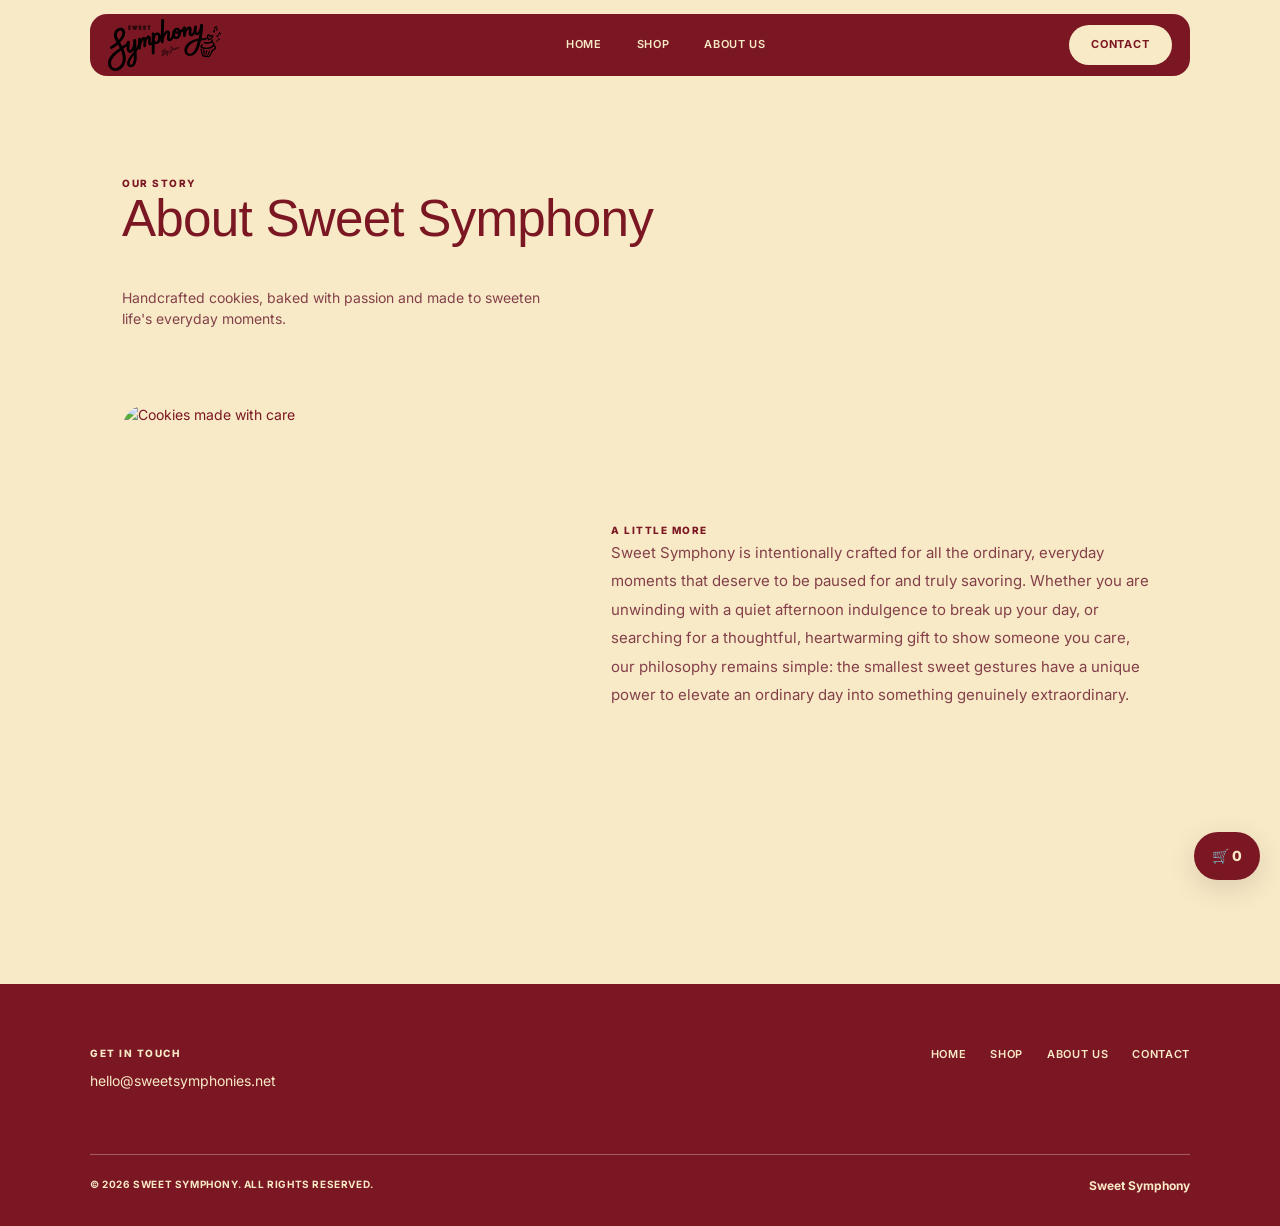
==== about.html @ a996b4df "Add files via upload" ====
<!doctype html><html lang="en"><head><meta charset="utf-8"><meta name="viewport" content="width=device-width,initial-scale=1"><meta name="theme-color" content="#7B1723"><title>About Us | Sweet Symphony v0.8</title><link rel="stylesheet" href="styles.css"></head><body><header class="nav-shell wrap"><nav class="nav" aria-label="Main navigation"><a class="brand" href="index.html" aria-label="Sweet Symphony home"><img src="assets/logo.svg" alt="Sweet Symphony logo"></a><button class="mobile-toggle" aria-label="Toggle menu" aria-expanded="false">☰</button><div class="nav-links"><a href="index.html">HOME</a><a href="shop.html">SHOP</a><a href="about.html">ABOUT US</a></div><a class="nav-contact" href="contact.html">CONTACT</a></nav></header><main><div class="about-container"><div class="intro"><div class="eyebrow">OUR STORY</div><h2>About Sweet Symphony</h2><p>Handcrafted cookies, baked with passion and made to sweeten life's everyday moments.</p></div><section class="about-content"><img src="https://images.unsplash.com/photo-1499636136210-6f4ee915583e?w=900&q=85" alt="Cookies made with care"><div><div class="eyebrow">A LITTLE MORE</div><p>Sweet Symphony is intentionally crafted for all the ordinary, everyday moments that deserve to be paused for and truly savoring. Whether you are unwinding with a quiet afternoon indulgence to break up your day, or searching for a thoughtful, heartwarming gift to show someone you care, our philosophy remains simple: the smallest sweet gestures have a unique power to elevate an ordinary day into something genuinely extraordinary.</p></div></section></div></main><footer class="footer"><div class="wrap"><div class="footer-main"><div><div class="eyebrow">GET IN TOUCH</div><p><a href="mailto:hello@sweetsymphonies.net">hello@sweetsymphonies.net</a></p></div><div class="footer-links"><a href="index.html">HOME</a><a href="shop.html">SHOP</a><a href="about.html">ABOUT US</a><a href="contact.html">CONTACT</a></div></div><div class="footer-bottom"><span>© 2026 SWEET SYMPHONY. ALL RIGHTS RESERVED.</span><span class="footer-social" aria-label="Social media">Sweet Symphony</span></div></div></footer><button class="cart-fab" onclick="openCart()" aria-label="Open shopping cart">🛒 <span class="cart-count">0</span></button><div class="overlay" id="overlay" role="presentation"><section class="dialog" role="dialog" aria-modal="true" aria-label="Product and cart details"><button class="close" onclick="closeModal()" aria-label="Close dialog">×</button><div id="modal-content"></div></section></div><script type="module" src="app.js"></script></body></html>
---- styles.css ----
@import url('https://fonts.googleapis.com/css2?family=Inter:wght@400;500;600;700;800&display=swap');
:root{--cream:#f9ebc7;--wine:#7c1725;--wine2:#901f30}*{box-sizing:border-box}html{scroll-behavior:smooth}body{margin:0;background:var(--cream);color:var(--wine);font-family:'DM Sans',Arial,sans-serif;font-size:14px}a{color:inherit;text-decoration:none}button,input,textarea{font:inherit}button{cursor:pointer}h1,h2,h3,p{margin-top:0}h1,h2,h3{font-family:'Barlow Condensed',Impact,sans-serif;font-weight:800;line-height:1.02}h1{font-size:clamp(36px,5vw,64px)}h2{font-size:clamp(28px,3.2vw,42px)}h3{font-size:23px}.wrap{width:min(1100px,calc(100% - 44px));margin-inline:auto}.nav-shell{padding-top:14px}.nav{height:57px;background:var(--wine);color:var(--cream);border-radius:11px;display:flex;align-items:center;justify-content:space-between;padding:0 17px;position:relative}.brand{font-family:Georgia,serif;font-style:italic;font-size:14px;line-height:.9;border:1px dotted var(--cream);border-radius:50%;height:39px;width:39px;display:grid;place-items:center;text-align:center}.nav-links{display:flex;gap:32px;align-items:center;margin-left:60px}.nav-links a,.nav-contact,.footer-links a{font-size:10px;font-weight:800;letter-spacing:.08em}.nav-contact{background:var(--cream);color:var(--wine);padding:10px 20px;border-radius:30px}.mobile-toggle{display:none;background:none;color:var(--cream);border:0;font-size:24px}.eyebrow{font-size:11px;letter-spacing:.12em;font-weight:800}.btn{background:var(--wine);color:var(--cream);border:0;border-radius:30px;padding:11px 22px;font-size:11px;font-weight:800;letter-spacing:.06em;display:inline-flex;align-items:center;justify-content:center}.btn:hover{background:#a32b3b}.footer{background:var(--wine);color:var(--cream);margin-top:100px;padding:54px 0 28px}.footer-main{display:flex;justify-content:space-between;gap:24px;padding-bottom:27px}.footer-main p{margin:8px 0}.footer-links{display:flex;gap:24px;align-items:flex-start}.footer-bottom{border-top:1px solid #b26d75;padding-top:22px;display:flex;justify-content:space-between;font-size:10px;font-weight:700;letter-spacing:.06em}.footer-social{font-size:19px;letter-spacing:8px}.home-title{text-align:center;border-top:7px solid var(--wine);margin-top:12px;padding-top:8px}.home-title h1{font-size:clamp(30px,3.6vw,49px);margin:0 0 7px}.hero-image{height:clamp(220px,33vw,390px);border:9px solid var(--wine);overflow:hidden}.hero-image img{width:100%;height:100%;object-fit:cover}.feature{display:grid;grid-template-columns:1fr 1fr;align-items:center;gap:8%;padding:58px 7% 55px}.feature h2{margin:10px 0}.feature p{line-height:1.55;max-width:340px}.feature-photo{height:320px;max-width:410px;border:2px solid var(--wine);border-radius:22px;overflow:hidden;position:relative}.feature-photo img{width:100%;height:100%;object-fit:cover}.badge{position:absolute;right:12px;top:12px;background:var(--wine);color:var(--cream);border:1px solid var(--cream);border-radius:50%;width:70px;height:70px;display:grid;place-items:center;text-align:center;font-size:10px;font-weight:800}.price{font-family:'Barlow Condensed',sans-serif;font-size:25px;font-weight:800;margin:12px 0}.stars{font-size:12px;font-weight:800}.feature-actions{display:flex;gap:10px;margin-top:8px}.round{background:var(--wine);color:var(--cream);border:0;border-radius:50%;width:33px;height:33px}.quote{background:var(--wine);color:var(--cream);text-align:center;padding:75px 15px}.quote h2{font-size:clamp(30px,3.7vw,50px);max-width:700px;margin:14px auto 0}.story-label{text-align:center;border-top:1px solid var(--wine);margin:18px 0 30px;padding-top:8px}.story-grid{display:grid;grid-template-columns:repeat(3,1fr);gap:24px}.story-card img{width:100%;height:220px;object-fit:cover;border:2px solid var(--wine);border-radius:15px}.story-card h3{font-size:21px;margin:10px 0 5px}.story-card p{font-size:12px;line-height:1.5}.page-intro{text-align:center;padding:85px 0 40px}.page-intro h1{margin:12px 0}.page-intro p{margin:0}.shop-grid{display:grid;grid-template-columns:repeat(3,1fr);gap:24px}.product-card{border:1px solid var(--wine);border-radius:20px;padding:10px;display:flex;flex-direction:column}.product-card img{width:100%;aspect-ratio:1.05;object-fit:cover;border-radius:13px}.product-card .details{padding:10px 5px 5px;display:flex;flex:1;flex-direction:column}.product-card .row{display:flex;justify-content:space-between;gap:8px;align-items:start}.product-card h3{font-size:22px;margin:0}.product-card .small-price{font-weight:800;font-size:12px;white-space:nowrap}.product-card p{font-size:13px;line-height:1.45;margin:8px 0 10px;flex:1}.product-card .btn{align-self:flex-start}.about-container,.contact-container{max-width:980px;margin:0 auto;padding:100px 22px 30px;min-height:570px}.about-container .intro,.contact-container .intro{margin-bottom:70px}.about-container .intro p,.contact-container .intro p{max-width:420px;line-height:1.5}.about-content{display:grid;grid-template-columns:0.85fr 1.15fr;gap:65px;align-items:start}.about-content img{width:100%;height:340px;object-fit:cover;border-radius:18px}.about-content p{line-height:1.6}.contact-content{display:grid;grid-template-columns:1fr 1fr;gap:80px}.contact-content p{line-height:1.6}.contact-form{border:1px solid var(--wine);border-radius:18px;padding:22px}.contact-form label{display:block;font-size:11px;font-weight:800;letter-spacing:.05em;margin-bottom:8px}.contact-form input,.contact-form textarea{display:block;width:100%;background:transparent;border:1px solid var(--wine);border-radius:10px;padding:12px;color:var(--wine);margin:0 0 16px;outline-offset:2px}.contact-form textarea{min-height:115px;resize:vertical}.contact-form .btn{min-width:180px}.notice{font-size:12px;line-height:1.4;margin:12px 0 0}.overlay{position:fixed;inset:0;background:#25070dbb;z-index:30;display:none;align-items:center;justify-content:center;padding:20px}.overlay.open{display:flex}.dialog{background:var(--cream);border-radius:18px;max-width:760px;width:100%;max-height:90vh;overflow:auto;padding:25px;position:relative}.close{position:absolute;right:16px;top:12px;background:none;border:0;color:var(--wine);font-size:29px}.dialog-grid{display:grid;grid-template-columns:1fr 1fr;gap:24px;align-items:center}.dialog-grid img{width:100%;border-radius:12px;aspect-ratio:1;object-fit:cover}.qty{width:75px;padding:8px;border:1px solid var(--wine);background:transparent;border-radius:7px}.cart-fab{position:fixed;bottom:20px;right:20px;background:var(--wine);color:var(--cream);border:1px solid var(--cream);border-radius:50px;padding:13px 18px;z-index:12;font-weight:800;box-shadow:0 4px 15px #0003}.cart-row{display:flex;justify-content:space-between;gap:12px;border-bottom:1px solid #b87e85;padding:12px 0}.cart-row button{border:0;background:none;color:var(--wine);text-decoration:underline}.cart-total{text-align:right;font-weight:800;margin:20px 0}.muted{opacity:.8;font-size:12px}@media(max-width:760px){.nav-links{display:none;position:absolute;top:57px;left:0;right:0;margin:0;background:var(--wine);padding:20px;flex-direction:column;border-radius:0 0 12px 12px;z-index:20}.nav-links.show{display:flex}.mobile-toggle{display:block;margin-left:auto;margin-right:12px}.nav-contact{padding:9px 13px}.feature,.about-content,.contact-content,.dialog-grid{grid-template-columns:1fr;gap:26px}.feature{padding:38px 0}.feature-photo{width:100%;max-width:none}.story-grid,.shop-grid{grid-template-columns:repeat(2,1fr)}.about-container,.contact-container{padding-top:65px}.about-container .intro,.contact-container .intro{margin-bottom:40px}.footer-main{flex-direction:column}.footer-links{flex-wrap:wrap}.page-intro{padding-top:65px}}@media(max-width:520px){.wrap{width:min(100% - 28px,1100px)}.shop-grid,.story-grid{grid-template-columns:1fr}.story-card img{height:260px}.home-title h1{font-size:31px}.hero-image{border-width:6px}.quote{padding:55px 12px}.footer{margin-top:65px}.footer-bottom{gap:18px;align-items:start}.feature-photo{height:290px}}


/* v0.3: minimal editorial redesign */
@import url('https://fonts.googleapis.com/css2?family=DM+Sans:wght@400;500;600;700&family=Manrope:wght@400;500;600;700;800&display=swap');
:root{--cream:#faf8f2;--wine:#681f2c;--wine2:#81303d;--line:#e8e1d9;--muted:#756d6a}
body{background:var(--cream);font-family:'DM Sans',sans-serif;color:#302522;font-size:14px;line-height:1.6}
h1,h2,h3{font-family:'Manrope',sans-serif;letter-spacing:-.055em;line-height:1.12;font-weight:700;color:#302522}
h1{font-size:clamp(40px,6vw,76px)}h2{font-size:clamp(30px,4vw,50px)}h3{font-size:21px}
.wrap{width:min(1160px,calc(100% - 64px))}.nav-shell{padding-top:20px}.nav{height:76px;background:transparent;color:#302522;border-bottom:1px solid var(--line);border-radius:0;padding:0 4px}.brand{width:56px;height:56px;border:0;border-radius:0;overflow:hidden}.brand img{width:100%;height:100%;object-fit:contain;mix-blend-mode:multiply}.nav-links{margin-left:0;gap:38px}.nav-links a,.footer-links a{font-size:11px;font-weight:600;letter-spacing:.06em}.nav-links a:hover,.footer-links a:hover{color:#aa5660}.nav-contact{background:var(--wine);color:#fff;padding:12px 24px;font-size:11px;font-weight:700;letter-spacing:.08em}.nav-contact:hover,.btn:hover{background:#8c3544}.mobile-toggle{color:var(--wine)}
.eyebrow{color:var(--wine);font-size:10px;letter-spacing:.18em;font-weight:700}.btn{border-radius:6px;background:var(--wine);color:#fff;padding:13px 22px;font-size:10px;letter-spacing:.11em}.round{border:1px solid var(--line);background:transparent;color:var(--wine);width:39px;height:39px}.round:hover{background:var(--wine);color:white}
.home-title{border:0;text-align:left;margin-top:0;padding:100px 0 35px;max-width:900px}.home-title h1{font-size:clamp(38px,5.7vw,76px);line-height:1.12;letter-spacing:-.06em}.hero-image{height:clamp(300px,43vw,540px);border:0;border-radius:8px}.hero-image img{display:block}.feature{padding:110px 5%;gap:11%}.feature h2{margin:18px 0;font-size:clamp(36px,4vw,56px)}.feature p{color:var(--muted);max-width:390px}.feature-photo{height:430px;max-width:none;border:0;border-radius:8px}.badge{border:0;width:75px;height:75px;font-size:9px}.stars{font-size:11px;letter-spacing:.08em;color:var(--wine)}.price{font-family:'Manrope',sans-serif;font-size:23px;letter-spacing:-.03em}.feature-actions{margin-top:18px}
.quote{border-radius:8px;background:#eee8df;color:#302522;padding:100px 30px}.quote h2{color:#302522;max-width:770px;font-size:clamp(28px,3.6vw,48px);line-height:1.2}.story-label{border:0;text-align:left;margin:100px 0 25px;padding:0}.story-grid{gap:26px}.story-card img{height:260px;border:0;border-radius:7px}.story-card h3{font-size:19px;margin:18px 0 8px}.story-card p{color:var(--muted);font-size:13px;max-width:310px}
.page-intro{padding:110px 0 55px;text-align:left}.page-intro h1{margin:15px 0}.page-intro p{color:var(--muted);font-size:15px}.shop-grid{gap:40px 24px}.product-card{border:0;border-radius:0;padding:0;background:transparent}.product-card img{aspect-ratio:1/1.03;border-radius:7px}.product-card .details{padding:19px 0 0}.product-card h3{font-size:19px;letter-spacing:-.045em}.product-card .small-price{font-size:13px}.product-card p{color:var(--muted);font-size:13px;margin:9px 0 18px}.product-card .btn{background:transparent;color:var(--wine);border:1px solid #c8b8b9;padding:10px 15px}.product-card .btn:hover{background:var(--wine);color:white}
.about-container,.contact-container{max-width:1080px;padding-top:120px;min-height:650px}.about-container .intro,.contact-container .intro{margin-bottom:75px}.about-container .intro p,.contact-container .intro p{color:var(--muted)}.about-content{gap:85px;align-items:center}.about-content img{height:440px;border-radius:8px}.about-content p{color:var(--muted);font-size:15px;line-height:1.9}.contact-content{gap:100px}.contact-content p{color:var(--muted)}.contact-form{border:1px solid var(--line);background:#fff;border-radius:9px;padding:32px}.contact-form input,.contact-form textarea{border:1px solid #ded8d1;background:#fff;border-radius:5px;color:#302522}.contact-form label{color:#493735}.contact-form input:focus,.contact-form textarea:focus{outline:2px solid #b18b91}
.footer{margin-top:120px;padding:65px 0 30px;background:#f0ece5;color:#302522}.footer-main{padding-bottom:55px}.footer-main p{color:var(--muted)}.footer-bottom{border-top:1px solid #d8d0c8;color:var(--muted)}.footer-social{font-size:12px;letter-spacing:0}.cart-fab{border:0;border-radius:8px;background:var(--wine);color:white;box-shadow:0 8px 28px #30182022}.dialog{background:var(--cream);border-radius:10px}.dialog-grid img{border-radius:6px}
@media(max-width:760px){.wrap{width:calc(100% - 36px)}.nav{height:65px}.brand{width:48px;height:48px}.nav-links{top:65px;background:var(--cream);border:1px solid var(--line);color:#302522;box-shadow:0 12px 24px #0001}.home-title{padding:65px 0 28px}.feature{padding:65px 0}.feature-photo{height:350px}.story-label{margin-top:65px}.about-container,.contact-container{padding-top:70px}.about-content,.contact-content{gap:35px}.about-content img{height:330px}.page-intro{padding:70px 0 40px}.footer{margin-top:75px}}
@media(max-width:520px){.home-title h1{font-size:39px}.hero-image{height:300px}.quote{padding:70px 20px}.story-card img{height:270px}.feature-photo{height:310px}.footer-bottom{flex-wrap:wrap}.contact-form{padding:20px}}

/* v0.4: original burgundy/beige branding, minimal v0.3 layout */
@font-face{font-family:'Bevellier';src:url('fonts/Bevellier.woff2') format('woff2');font-style:normal;font-weight:100 900;font-display:swap}
:root{--cream:#F8EAC7;--wine:#7B1723;--wine2:#8D4548;--line:#C9A5A0;--muted:#8D4548}
body{background:var(--cream);color:var(--wine);font-family:'Inter',Arial,sans-serif}
h1,h2,h3{font-family:'Bevellier',Georgia,serif;color:var(--wine);font-weight:600;letter-spacing:-.025em;line-height:1.13}
.nav{color:var(--wine)}.nav-links a:hover,.footer-links a:hover{color:var(--wine2)}
.nav-contact,.btn,.cart-fab{background:var(--wine);color:var(--cream)}
.nav-contact:hover,.btn:hover{background:#942e3b}
.feature p,.page-intro p,.product-card p,.story-card p,.about-content p,.contact-content p,.about-container .intro p,.contact-container .intro p,.footer-main p{color:var(--muted)}
.quote{background:var(--wine);color:var(--cream)}.quote h2,.quote .eyebrow{color:var(--cream)}
.product-card .btn{color:var(--wine);border-color:var(--line)}.product-card .btn:hover{color:var(--cream)}
.contact-form{background:transparent;border-color:var(--line)}
.contact-form input,.contact-form textarea{background:#fff9e9;border-color:var(--line);color:var(--wine)}
.contact-form label{color:var(--wine)}
.footer{background:var(--wine);color:var(--cream)}.footer .eyebrow,.footer-main p,.footer-bottom{color:var(--cream)}.footer-bottom{border-color:#b86b74}
.dialog{background:var(--cream)}
@media(max-width:760px){.nav-links{background:var(--cream);color:var(--wine);border-color:var(--line)}}

/* v0.5: playful, rounded reference-inspired visual language */
@import url('https://fonts.googleapis.com/css2?family=Lilita+One&family=Inter:wght@400;500;600;700;800&display=swap');
:root{--cream:#F8EAC7;--wine:#7B1723;--wine2:#8D4548;--line:#B77C7F;--muted:#84404A}
body{font-family:'Inter',Arial,sans-serif;background:var(--cream);color:var(--wine);line-height:1.55}
h1,h2,h3,.price{font-family:'Lilita One',Impact,sans-serif!important;font-weight:400!important;letter-spacing:-.015em!important;line-height:1.04!important;color:var(--wine)}
h1{font-size:clamp(40px,6vw,80px)}h2{font-size:clamp(30px,4vw,54px)}h3{font-size:clamp(21px,2.4vw,28px)}
.wrap{width:min(1100px,calc(100% - 44px))}
.nav-shell{padding-top:14px}.nav{height:62px;background:var(--wine);color:var(--cream);border:0;border-radius:17px;padding:0 18px;box-shadow:none}
.brand{height:47px;width:47px;border:0;border-radius:50%;overflow:hidden;background:var(--wine)}.brand img{height:100%;width:100%;object-fit:contain;mix-blend-mode:normal}
.nav-links{gap:35px}.nav-links a{color:var(--cream)}.nav-links a:hover{color:#ffe3b0}.nav-contact{background:var(--cream);color:var(--wine);border-radius:999px;padding:11px 22px}.nav-contact:hover{background:#fff8e7;color:var(--wine)}
.mobile-toggle{color:var(--cream)}.eyebrow{font-size:10px;letter-spacing:.15em;color:var(--wine);font-weight:800}
.btn{border-radius:999px;background:var(--wine);color:var(--cream);padding:12px 22px;font-size:10px;letter-spacing:.09em;font-weight:800;transition:transform .18s,background .18s}.btn:hover{transform:translateY(-2px);background:#982a38}
.home-title{padding:56px 0 26px;text-align:center;max-width:100%;border:0}.home-title h1{font-size:clamp(34px,4.8vw,65px);line-height:1.04!important;max-width:1000px;margin:auto}
.hero-image{height:clamp(260px,37vw,465px);border:8px solid var(--wine);border-radius:24px;overflow:hidden}
.feature{padding:85px 5%;gap:8%}.feature h2{font-size:clamp(34px,4.1vw,55px);margin:14px 0}.feature p{color:var(--muted)}.feature-photo{height:400px;border:2px solid var(--wine);border-radius:28px}.badge{background:var(--wine);color:var(--cream);border:2px solid var(--cream);border-radius:50%}.price{font-size:29px}.round{border:0;background:var(--wine);color:var(--cream);border-radius:50%;width:42px;height:42px}.round:hover{background:#a52c3c}
.quote{background:var(--wine);color:var(--cream);border-radius:26px;padding:90px 35px}.quote h2{color:var(--cream);font-size:clamp(30px,4vw,53px);line-height:1.05!important}.quote .eyebrow{color:var(--cream)}
.story-label{margin:85px 0 28px;text-align:center;border-top:1px solid var(--line);padding-top:14px}.story-grid{gap:24px}.story-card img{border-radius:20px;border:2px solid var(--wine);height:250px}.story-card h3{margin:15px 0 8px}.story-card p{color:var(--muted)}
.page-intro{padding:95px 0 48px;text-align:center}.page-intro h1{font-size:clamp(45px,6vw,78px)}.page-intro p{color:var(--muted)}
.shop-grid{gap:24px}.product-card{border:1.5px solid var(--wine);border-radius:24px;padding:10px;background:transparent;overflow:hidden}.product-card img{border-radius:17px;aspect-ratio:1.08}.product-card .details{padding:15px 9px 10px}.product-card h3{font-size:25px}.product-card p{color:var(--muted)}.product-card .btn{background:var(--wine);color:var(--cream);border:0;border-radius:999px}.product-card .btn:hover{background:#982a38}
.about-container,.contact-container{padding-top:100px}.about-content img{border-radius:26px}.about-content p,.contact-content p{color:var(--muted)}
.contact-form{border:1.5px solid var(--wine);border-radius:25px;padding:28px;background:transparent}.contact-form input,.contact-form textarea{background:transparent;border:1px solid var(--wine);border-radius:13px;color:var(--wine)}.contact-form .btn{border-radius:999px}
.footer{margin-top:110px;background:var(--wine);color:var(--cream);padding:62px 0 30px}.footer .eyebrow,.footer-main p,.footer-main a,.footer-links a,.footer-bottom{color:var(--cream)}.footer-links a:hover{color:#ffddc0}.footer-bottom{border-color:#a65b64}
.cart-fab{background:var(--wine);color:var(--cream);border-radius:999px}.dialog{background:var(--cream);border-radius:25px}.dialog-grid img{border-radius:18px}
@media(max-width:760px){.nav{height:62px}.nav-links{top:62px;background:var(--wine);color:var(--cream);border:0;border-radius:0 0 18px 18px}.nav-links a{color:var(--cream)}.home-title{padding:48px 0 24px}.feature{padding:60px 0}.feature-photo{height:350px}.page-intro{padding:65px 0 35px}.about-container,.contact-container{padding-top:70px}.footer{margin-top:80px}}
@media(max-width:520px){.wrap{width:calc(100% - 28px)}.home-title h1{font-size:clamp(30px,8vw,43px)}.hero-image{height:280px;border-width:5px;border-radius:18px}.quote{border-radius:20px;padding:65px 18px}.feature-photo{height:300px}.story-card img{height:260px}.contact-form{padding:20px}.footer{margin-top:70px}}
/* v0.7 design fixes */
[hidden]{display:none!important}
.brand img{width:90px;height:58px;object-fit:contain;background:var(--cream);border-radius:12px;padding:4px}
.home-title h1{max-width:none;font-size:clamp(25px,3.35vw,54px);letter-spacing:-.025em}
.home-title h1 span,.quote h2 span{display:block}
.feature{display:grid;grid-template-columns:1fr 1fr;align-items:center;gap:6%;min-height:520px}
.feature>div:first-child{display:flex;flex-direction:column;align-items:flex-start;justify-content:center}
.feature h2{line-height:1.05;min-height:1.1em}
.feature-photo{height:auto;aspect-ratio:1.14;position:relative;overflow:hidden}
.feature-photo img{width:100%;height:100%;object-fit:cover}
.quote h2{font-size:clamp(20px,3.1vw,46px);max-width:100%;letter-spacing:-.02em}
.dialog{max-width:940px;width:min(94vw,940px);max-height:90vh;overflow-y:auto;padding:clamp(22px,4vw,48px)}
.dialog-grid{display:grid;grid-template-columns:1fr 1fr;gap:clamp(22px,4vw,48px);align-items:center}
.dialog-grid>img{width:100%;aspect-ratio:1;object-fit:cover;border-radius:22px}
.product-info{display:flex;flex-direction:column;align-items:flex-start;gap:14px}
.product-info h2{font-size:clamp(29px,3.3vw,48px);line-height:1.05;margin:0}
.product-info p,.product-info .price{margin:0}
.qty-control{display:flex;align-items:center;border:1px solid var(--wine);border-radius:14px;overflow:hidden}
.qty-control button{background:transparent;border:0;color:var(--wine);font-size:24px;padding:8px 14px;cursor:pointer}
.qty-control input{border:0;background:transparent;text-align:center;width:56px;font-size:18px;appearance:textfield}
.button-row{display:flex;flex-wrap:wrap;gap:12px;margin-top:18px}.btn.secondary{background:transparent;color:var(--wine);border:1.5px solid var(--wine)}
.confirmation{text-align:center;padding:25px 10px}.confirmation .button-row{justify-content:center}.confirmation h2{font-size:clamp(32px,5vw,52px)}
.cart-row{display:flex;align-items:center;justify-content:space-between;gap:18px;padding:16px 0;border-bottom:1px solid #b88787}
.cart-qty{display:flex;align-items:center;gap:12px}.cart-qty button{border:1px solid var(--wine);background:transparent;color:var(--wine);border-radius:9px;min-width:30px;min-height:30px;cursor:pointer}
.cart-total{font-weight:800;font-size:22px;margin:20px 0}
.checkout-grid{display:grid;grid-template-columns:1.35fr 1fr;gap:32px}.checkout label,.admin-card label,.admin-login label{display:block;margin:12px 0;font-weight:600}
.checkout input:not([type=checkbox]),.checkout textarea,.admin-main input:not([type=checkbox]):not([type=file]),.admin-main textarea,.admin-main select{display:block;width:100%;padding:13px 15px;border:1px solid var(--wine);border-radius:12px;background:#fffaf0;color:var(--wine);margin-top:6px;font:inherit}
.checkout textarea,.admin-main textarea{min-height:105px;resize:vertical}.checkout .consent{display:flex;align-items:flex-start;gap:10px;font-size:13px;line-height:1.5}.checkout-summary{border:1px solid var(--wine);border-radius:20px;padding:20px;align-self:start}.summary-row{display:flex;justify-content:space-between;gap:12px;padding:10px 0;border-bottom:1px solid #d6adab}.checkout-summary p{font-size:13px}.checkout h2{margin:0 0 22px}
.admin-header{display:flex;align-items:center;justify-content:space-between;padding:22px 0;border-bottom:1px solid var(--wine)}.admin-brand img{width:95px;height:62px;object-fit:contain}.admin-main{min-height:70vh;padding-top:40px}.admin-main h1{font-size:clamp(38px,5vw,68px)}.admin-login{max-width:450px;margin:70px auto;padding:30px;border:1px solid var(--wine);border-radius:24px}.admin-heading{display:flex;justify-content:space-between;align-items:center}.admin-tabs{display:flex;gap:12px;margin:30px 0}.tab{padding:12px 20px;border:1px solid var(--wine);border-radius:999px;background:transparent;color:var(--wine);cursor:pointer}.tab.active{background:var(--wine);color:var(--cream)}.admin-split{display:grid;grid-template-columns:1fr 1.2fr;gap:24px}.admin-card{padding:25px;border:1px solid var(--wine);border-radius:24px;margin-bottom:30px}.admin-preview{width:180px;height:180px;object-fit:cover;border-radius:15px;display:block;margin:14px 0}.admin-item,.order-item{display:flex;align-items:center;justify-content:space-between;gap:15px;border-bottom:1px solid #c69a99;padding:16px 0}.admin-item img{width:74px;height:74px;object-fit:cover;border-radius:12px}.admin-item .btn{padding:9px 12px;margin:3px}.admin-item p{margin:6px 0}.order-item{align-items:flex-start}.order-item p{font-size:13px}
@media(max-width:850px){.home-title h1 span,.quote h2 span{display:inline}.home-title h1 span+span:before,.quote h2 span+span:before{content:' '}.feature{grid-template-columns:1fr 1fr;gap:22px}.checkout-grid{grid-template-columns:1fr}.admin-split{grid-template-columns:1fr}}
@media(max-width:650px){.feature{grid-template-columns:1fr}.feature-photo{order:-1}.dialog-grid{grid-template-columns:1fr}.dialog-grid>img{max-height:280px}.dialog{padding:22px}.home-title h1{font-size:clamp(29px,7vw,45px)}.quote h2{font-size:clamp(24px,6vw,40px)}.admin-item{flex-wrap:wrap}.admin-heading{display:block}}

/* v0.8: full, uncropped logo and Google Drive admin link previews */
.nav .brand{display:flex;align-items:center;justify-content:flex-start;width:155px;height:100%;min-width:0;overflow:visible;border-radius:0;background:transparent;flex-shrink:0}
.nav .brand img{display:block;width:100%;max-width:155px;height:52px;object-fit:contain;object-position:left center;background:transparent;border-radius:0;padding:0;mix-blend-mode:normal}
.image-help{font-size:12px;line-height:1.5;color:var(--muted);margin:9px 0 15px}
.admin-card .admin-preview{max-width:100%;height:180px;object-fit:contain;background:#f4deb5}
@media(max-width:760px){.nav .brand{width:105px}.nav .brand img{max-width:105px;height:44px}}

/* v0.9 Google sign-in and responsive admin refinements */
.google-login{margin-top:24px}.google-button{display:inline-flex;align-items:center;justify-content:center;gap:12px;min-height:52px}.google-g{display:inline-grid;place-items:center;width:27px;height:27px;border-radius:50%;background:#fff;color:#4285f4;font-family:Inter,Arial,sans-serif;font-size:19px;font-weight:800}.admin-login{max-width:520px}.admin-login h1{line-height:1.04;overflow-wrap:break-word}.admin-preview[hidden]{display:none!important}
@media(max-width:780px){.admin-split{grid-template-columns:1fr}.admin-tabs{flex-wrap:wrap}.admin-item,.order-item{flex-wrap:wrap}.admin-heading{align-items:flex-start;gap:12px}.admin-login{margin:24px auto;padding:22px}.admin-main{padding-top:22px}.admin-card{padding:18px}}

/* v0.9.1 role navigation */
.role-nav{display:flex;gap:12px;flex-wrap:wrap;font-weight:700}.role-nav a{color:var(--wine);text-decoration:underline;text-underline-offset:4px}.admin-header{gap:14px;flex-wrap:wrap}.admin-card .admin-item p{overflow-wrap:anywhere}.admin-login[hidden],#admin-panel[hidden]{display:none!important}@media(max-width:620px){.role-nav{order:4;width:100%;justify-content:center}.admin-header>span{font-size:12px}}
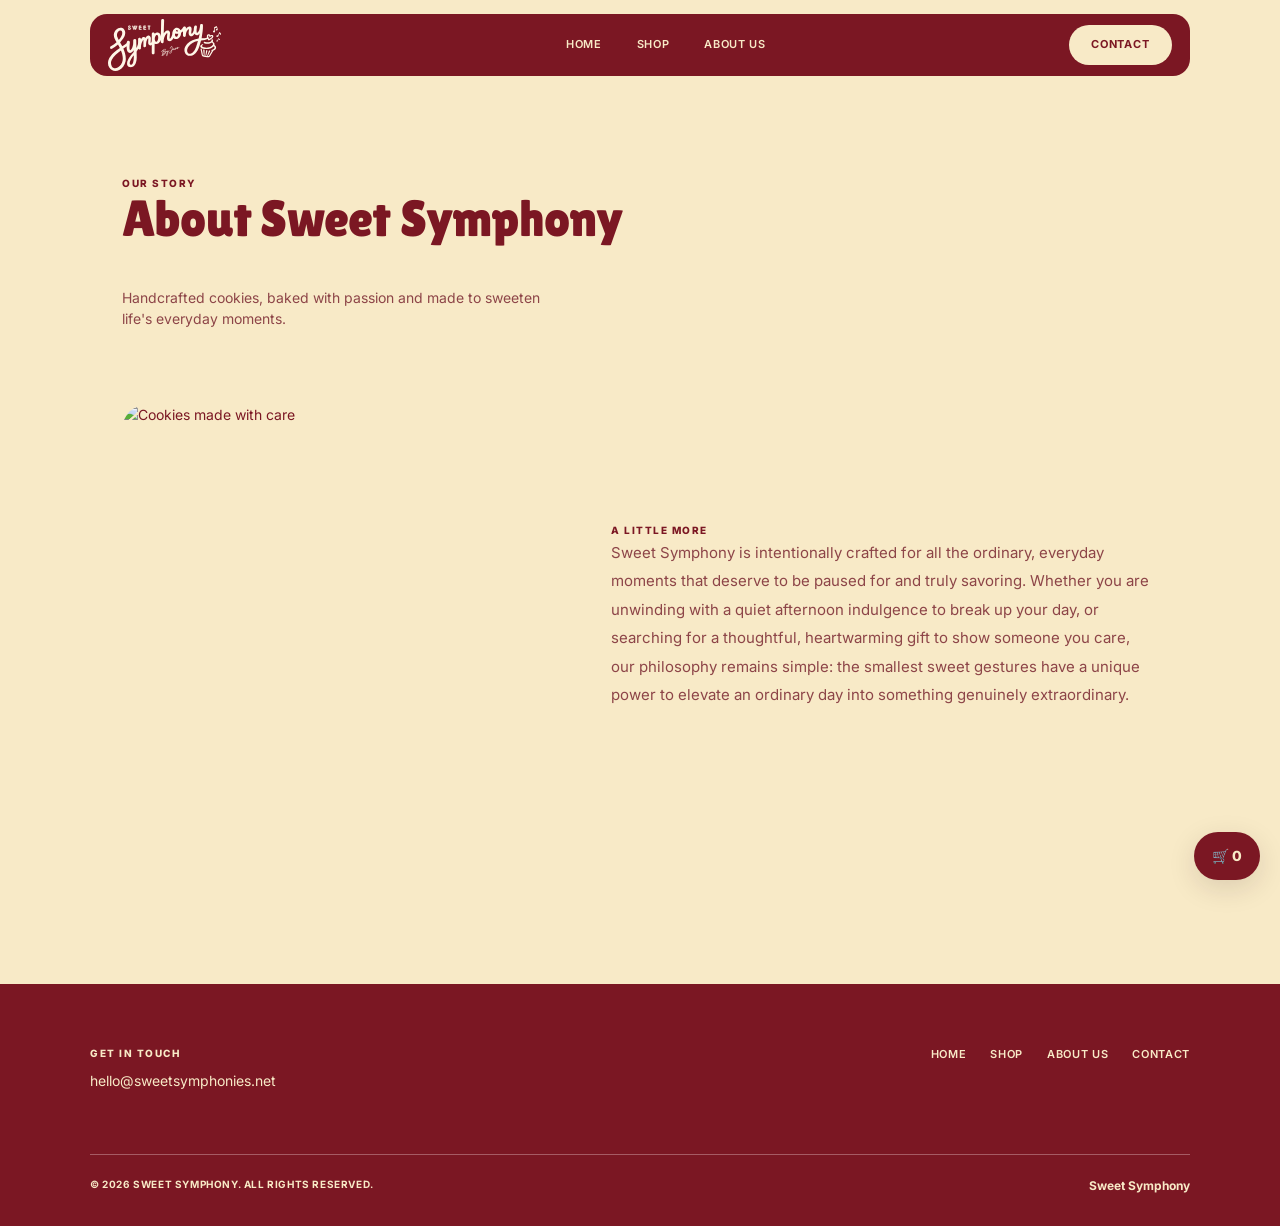
==== commit c9b6b6b4: "Add files via upload" ====
--- a/about.html
+++ b/about.html
@@ -1 +1 @@
-<!doctype html><html lang="en"><head><meta charset="utf-8"><meta name="viewport" content="width=device-width,initial-scale=1"><meta name="theme-color" content="#7B1723"><title>About Us | Sweet Symphony v0.8</title><link rel="stylesheet" href="styles.css"></head><body><header class="nav-shell wrap"><nav class="nav" aria-label="Main navigation"><a class="brand" href="index.html" aria-label="Sweet Symphony home"><img src="assets/logo.svg" alt="Sweet Symphony logo"></a><button class="mobile-toggle" aria-label="Toggle menu" aria-expanded="false">☰</button><div class="nav-links"><a href="index.html">HOME</a><a href="shop.html">SHOP</a><a href="about.html">ABOUT US</a></div><a class="nav-contact" href="contact.html">CONTACT</a></nav></header><main><div class="about-container"><div class="intro"><div class="eyebrow">OUR STORY</div><h2>About Sweet Symphony</h2><p>Handcrafted cookies, baked with passion and made to sweeten life's everyday moments.</p></div><section class="about-content"><img src="https://images.unsplash.com/photo-1499636136210-6f4ee915583e?w=900&q=85" alt="Cookies made with care"><div><div class="eyebrow">A LITTLE MORE</div><p>Sweet Symphony is intentionally crafted for all the ordinary, everyday moments that deserve to be paused for and truly savoring. Whether you are unwinding with a quiet afternoon indulgence to break up your day, or searching for a thoughtful, heartwarming gift to show someone you care, our philosophy remains simple: the smallest sweet gestures have a unique power to elevate an ordinary day into something genuinely extraordinary.</p></div></section></div></main><footer class="footer"><div class="wrap"><div class="footer-main"><div><div class="eyebrow">GET IN TOUCH</div><p><a href="mailto:hello@sweetsymphonies.net">hello@sweetsymphonies.net</a></p></div><div class="footer-links"><a href="index.html">HOME</a><a href="shop.html">SHOP</a><a href="about.html">ABOUT US</a><a href="contact.html">CONTACT</a></div></div><div class="footer-bottom"><span>© 2026 SWEET SYMPHONY. ALL RIGHTS RESERVED.</span><span class="footer-social" aria-label="Social media">Sweet Symphony</span></div></div></footer><button class="cart-fab" onclick="openCart()" aria-label="Open shopping cart">🛒 <span class="cart-count">0</span></button><div class="overlay" id="overlay" role="presentation"><section class="dialog" role="dialog" aria-modal="true" aria-label="Product and cart details"><button class="close" onclick="closeModal()" aria-label="Close dialog">×</button><div id="modal-content"></div></section></div><script type="module" src="app.js"></script></body></html>+<!doctype html><html lang="en"><head><meta charset="utf-8"><meta name="viewport" content="width=device-width,initial-scale=1"><meta name="theme-color" content="#7B1723"><title>About Us | Sweet Symphony v0.8</title><link rel="stylesheet" href="styles.css?v=0.9.8.2"></head><body><header class="nav-shell wrap"><nav class="nav" aria-label="Main navigation"><a class="brand" href="index.html" aria-label="Sweet Symphony home"><img src="assets/logo-white.svg" alt="Sweet Symphony logo"></a><button class="mobile-toggle" aria-label="Toggle menu" aria-expanded="false">☰</button><div class="nav-links"><a href="index.html">HOME</a><a href="shop.html">SHOP</a><a href="about.html">ABOUT US</a></div><a class="nav-contact" href="contact.html">CONTACT</a></nav></header><main><div class="about-container"><div class="intro"><div class="eyebrow">OUR STORY</div><h2>About Sweet Symphony</h2><p>Handcrafted cookies, baked with passion and made to sweeten life's everyday moments.</p></div><section class="about-content"><img src="https://images.unsplash.com/photo-1499636136210-6f4ee915583e?w=900&q=85" alt="Cookies made with care"><div><div class="eyebrow">A LITTLE MORE</div><p>Sweet Symphony is intentionally crafted for all the ordinary, everyday moments that deserve to be paused for and truly savoring. Whether you are unwinding with a quiet afternoon indulgence to break up your day, or searching for a thoughtful, heartwarming gift to show someone you care, our philosophy remains simple: the smallest sweet gestures have a unique power to elevate an ordinary day into something genuinely extraordinary.</p></div></section></div></main><footer class="footer"><div class="wrap"><div class="footer-main"><div><div class="eyebrow">GET IN TOUCH</div><p><a href="mailto:hello@sweetsymphonies.net">hello@sweetsymphonies.net</a></p></div><div class="footer-links"><a href="index.html">HOME</a><a href="shop.html">SHOP</a><a href="about.html">ABOUT US</a><a href="contact.html">CONTACT</a></div></div><div class="footer-bottom"><span>© 2026 SWEET SYMPHONY. ALL RIGHTS RESERVED.</span><span class="footer-social" aria-label="Social media">Sweet Symphony</span></div></div></footer><button class="cart-fab" onclick="openCart()" aria-label="Open shopping cart">🛒 <span class="cart-count">0</span></button><div class="overlay" id="overlay" role="presentation"><section class="dialog" role="dialog" aria-modal="true" aria-label="Product and cart details"><button class="close" onclick="closeModal()" aria-label="Close dialog">×</button><div id="modal-content"></div></section></div><script type="module" src="app.js"></script></body></html>
--- a/styles.css
+++ b/styles.css
@@ -1,9 +1,10 @@
-@import url('https://fonts.googleapis.com/css2?family=Inter:wght@400;500;600;700;800&display=swap');
+@import url('https://fonts.googleapis.com/css2?family=Inter:wght@400;500;600;700;800&family=Lilita+One&display=swap');
+500;600;700;800&display=swap');
 :root{--cream:#f9ebc7;--wine:#7c1725;--wine2:#901f30}*{box-sizing:border-box}html{scroll-behavior:smooth}body{margin:0;background:var(--cream);color:var(--wine);font-family:'DM Sans',Arial,sans-serif;font-size:14px}a{color:inherit;text-decoration:none}button,input,textarea{font:inherit}button{cursor:pointer}h1,h2,h3,p{margin-top:0}h1,h2,h3{font-family:'Barlow Condensed',Impact,sans-serif;font-weight:800;line-height:1.02}h1{font-size:clamp(36px,5vw,64px)}h2{font-size:clamp(28px,3.2vw,42px)}h3{font-size:23px}.wrap{width:min(1100px,calc(100% - 44px));margin-inline:auto}.nav-shell{padding-top:14px}.nav{height:57px;background:var(--wine);color:var(--cream);border-radius:11px;display:flex;align-items:center;justify-content:space-between;padding:0 17px;position:relative}.brand{font-family:Georgia,serif;font-style:italic;font-size:14px;line-height:.9;border:1px dotted var(--cream);border-radius:50%;height:39px;width:39px;display:grid;place-items:center;text-align:center}.nav-links{display:flex;gap:32px;align-items:center;margin-left:60px}.nav-links a,.nav-contact,.footer-links a{font-size:10px;font-weight:800;letter-spacing:.08em}.nav-contact{background:var(--cream);color:var(--wine);padding:10px 20px;border-radius:30px}.mobile-toggle{display:none;background:none;color:var(--cream);border:0;font-size:24px}.eyebrow{font-size:11px;letter-spacing:.12em;font-weight:800}.btn{background:var(--wine);color:var(--cream);border:0;border-radius:30px;padding:11px 22px;font-size:11px;font-weight:800;letter-spacing:.06em;display:inline-flex;align-items:center;justify-content:center}.btn:hover{background:#a32b3b}.footer{background:var(--wine);color:var(--cream);margin-top:100px;padding:54px 0 28px}.footer-main{display:flex;justify-content:space-between;gap:24px;padding-bottom:27px}.footer-main p{margin:8px 0}.footer-links{display:flex;gap:24px;align-items:flex-start}.footer-bottom{border-top:1px solid #b26d75;padding-top:22px;display:flex;justify-content:space-between;font-size:10px;font-weight:700;letter-spacing:.06em}.footer-social{font-size:19px;letter-spacing:8px}.home-title{text-align:center;border-top:7px solid var(--wine);margin-top:12px;padding-top:8px}.home-title h1{font-size:clamp(30px,3.6vw,49px);margin:0 0 7px}.hero-image{height:clamp(220px,33vw,390px);border:9px solid var(--wine);overflow:hidden}.hero-image img{width:100%;height:100%;object-fit:cover}.feature{display:grid;grid-template-columns:1fr 1fr;align-items:center;gap:8%;padding:58px 7% 55px}.feature h2{margin:10px 0}.feature p{line-height:1.55;max-width:340px}.feature-photo{height:320px;max-width:410px;border:2px solid var(--wine);border-radius:22px;overflow:hidden;position:relative}.feature-photo img{width:100%;height:100%;object-fit:cover}.badge{position:absolute;right:12px;top:12px;background:var(--wine);color:var(--cream);border:1px solid var(--cream);border-radius:50%;width:70px;height:70px;display:grid;place-items:center;text-align:center;font-size:10px;font-weight:800}.price{font-family:'Barlow Condensed',sans-serif;font-size:25px;font-weight:800;margin:12px 0}.stars{font-size:12px;font-weight:800}.feature-actions{display:flex;gap:10px;margin-top:8px}.round{background:var(--wine);color:var(--cream);border:0;border-radius:50%;width:33px;height:33px}.quote{background:var(--wine);color:var(--cream);text-align:center;padding:75px 15px}.quote h2{font-size:clamp(30px,3.7vw,50px);max-width:700px;margin:14px auto 0}.story-label{text-align:center;border-top:1px solid var(--wine);margin:18px 0 30px;padding-top:8px}.story-grid{display:grid;grid-template-columns:repeat(3,1fr);gap:24px}.story-card img{width:100%;height:220px;object-fit:cover;border:2px solid var(--wine);border-radius:15px}.story-card h3{font-size:21px;margin:10px 0 5px}.story-card p{font-size:12px;line-height:1.5}.page-intro{text-align:center;padding:85px 0 40px}.page-intro h1{margin:12px 0}.page-intro p{margin:0}.shop-grid{display:grid;grid-template-columns:repeat(3,1fr);gap:24px}.product-card{border:1px solid var(--wine);border-radius:20px;padding:10px;display:flex;flex-direction:column}.product-card img{width:100%;aspect-ratio:1.05;object-fit:cover;border-radius:13px}.product-card .details{padding:10px 5px 5px;display:flex;flex:1;flex-direction:column}.product-card .row{display:flex;justify-content:space-between;gap:8px;align-items:start}.product-card h3{font-size:22px;margin:0}.product-card .small-price{font-weight:800;font-size:12px;white-space:nowrap}.product-card p{font-size:13px;line-height:1.45;margin:8px 0 10px;flex:1}.product-card .btn{align-self:flex-start}.about-container,.contact-container{max-width:980px;margin:0 auto;padding:100px 22px 30px;min-height:570px}.about-container .intro,.contact-container .intro{margin-bottom:70px}.about-container .intro p,.contact-container .intro p{max-width:420px;line-height:1.5}.about-content{display:grid;grid-template-columns:0.85fr 1.15fr;gap:65px;align-items:start}.about-content img{width:100%;height:340px;object-fit:cover;border-radius:18px}.about-content p{line-height:1.6}.contact-content{display:grid;grid-template-columns:1fr 1fr;gap:80px}.contact-content p{line-height:1.6}.contact-form{border:1px solid var(--wine);border-radius:18px;padding:22px}.contact-form label{display:block;font-size:11px;font-weight:800;letter-spacing:.05em;margin-bottom:8px}.contact-form input,.contact-form textarea{display:block;width:100%;background:transparent;border:1px solid var(--wine);border-radius:10px;padding:12px;color:var(--wine);margin:0 0 16px;outline-offset:2px}.contact-form textarea{min-height:115px;resize:vertical}.contact-form .btn{min-width:180px}.notice{font-size:12px;line-height:1.4;margin:12px 0 0}.overlay{position:fixed;inset:0;background:#25070dbb;z-index:30;display:none;align-items:center;justify-content:center;padding:20px}.overlay.open{display:flex}.dialog{background:var(--cream);border-radius:18px;max-width:760px;width:100%;max-height:90vh;overflow:auto;padding:25px;position:relative}.close{position:absolute;right:16px;top:12px;background:none;border:0;color:var(--wine);font-size:29px}.dialog-grid{display:grid;grid-template-columns:1fr 1fr;gap:24px;align-items:center}.dialog-grid img{width:100%;border-radius:12px;aspect-ratio:1;object-fit:cover}.qty{width:75px;padding:8px;border:1px solid var(--wine);background:transparent;border-radius:7px}.cart-fab{position:fixed;bottom:20px;right:20px;background:var(--wine);color:var(--cream);border:1px solid var(--cream);border-radius:50px;padding:13px 18px;z-index:12;font-weight:800;box-shadow:0 4px 15px #0003}.cart-row{display:flex;justify-content:space-between;gap:12px;border-bottom:1px solid #b87e85;padding:12px 0}.cart-row button{border:0;background:none;color:var(--wine);text-decoration:underline}.cart-total{text-align:right;font-weight:800;margin:20px 0}.muted{opacity:.8;font-size:12px}@media(max-width:760px){.nav-links{display:none;position:absolute;top:57px;left:0;right:0;margin:0;background:var(--wine);padding:20px;flex-direction:column;border-radius:0 0 12px 12px;z-index:20}.nav-links.show{display:flex}.mobile-toggle{display:block;margin-left:auto;margin-right:12px}.nav-contact{padding:9px 13px}.feature,.about-content,.contact-content,.dialog-grid{grid-template-columns:1fr;gap:26px}.feature{padding:38px 0}.feature-photo{width:100%;max-width:none}.story-grid,.shop-grid{grid-template-columns:repeat(2,1fr)}.about-container,.contact-container{padding-top:65px}.about-container .intro,.contact-container .intro{margin-bottom:40px}.footer-main{flex-direction:column}.footer-links{flex-wrap:wrap}.page-intro{padding-top:65px}}@media(max-width:520px){.wrap{width:min(100% - 28px,1100px)}.shop-grid,.story-grid{grid-template-columns:1fr}.story-card img{height:260px}.home-title h1{font-size:31px}.hero-image{border-width:6px}.quote{padding:55px 12px}.footer{margin-top:65px}.footer-bottom{gap:18px;align-items:start}.feature-photo{height:290px}}
 
 
 /* v0.3: minimal editorial redesign */
-@import url('https://fonts.googleapis.com/css2?family=DM+Sans:wght@400;500;600;700&family=Manrope:wght@400;500;600;700;800&display=swap');
+500;600;700&family=Manrope:wght@400;500;600;700;800&display=swap');
 :root{--cream:#faf8f2;--wine:#681f2c;--wine2:#81303d;--line:#e8e1d9;--muted:#756d6a}
 body{background:var(--cream);font-family:'DM Sans',sans-serif;color:#302522;font-size:14px;line-height:1.6}
 h1,h2,h3{font-family:'Manrope',sans-serif;letter-spacing:-.055em;line-height:1.12;font-weight:700;color:#302522}
@@ -37,7 +38,7 @@
 @media(max-width:760px){.nav-links{background:var(--cream);color:var(--wine);border-color:var(--line)}}
 
 /* v0.5: playful, rounded reference-inspired visual language */
-@import url('https://fonts.googleapis.com/css2?family=Lilita+One&family=Inter:wght@400;500;600;700;800&display=swap');
+500;600;700;800&display=swap');
 :root{--cream:#F8EAC7;--wine:#7B1723;--wine2:#8D4548;--line:#B77C7F;--muted:#84404A}
 body{font-family:'Inter',Arial,sans-serif;background:var(--cream);color:var(--wine);line-height:1.55}
 h1,h2,h3,.price{font-family:'Lilita One',Impact,sans-serif!important;font-weight:400!important;letter-spacing:-.015em!important;line-height:1.04!important;color:var(--wine)}
@@ -106,3 +107,6 @@
 
 /* v0.9.1 role navigation */
 .role-nav{display:flex;gap:12px;flex-wrap:wrap;font-weight:700}.role-nav a{color:var(--wine);text-decoration:underline;text-underline-offset:4px}.admin-header{gap:14px;flex-wrap:wrap}.admin-card .admin-item p{overflow-wrap:anywhere}.admin-login[hidden],#admin-panel[hidden]{display:none!important}@media(max-width:620px){.role-nav{order:4;width:100%;justify-content:center}.admin-header>span{font-size:12px}}
+
+/* v0.9.8 order archive controls */
+.order-tabs{display:flex;flex-wrap:wrap;gap:10px;margin:16px 0 20px}.order-actions{display:flex;align-items:flex-end;flex-direction:column;gap:12px;min-width:145px}.order-actions label{display:flex;flex-direction:column;gap:7px}.order-details{min-width:0;overflow-wrap:anywhere}.order-actions .btn{white-space:nowrap}@media(max-width:650px){.order-actions{align-items:flex-start;width:100%}.order-item{gap:16px}}
